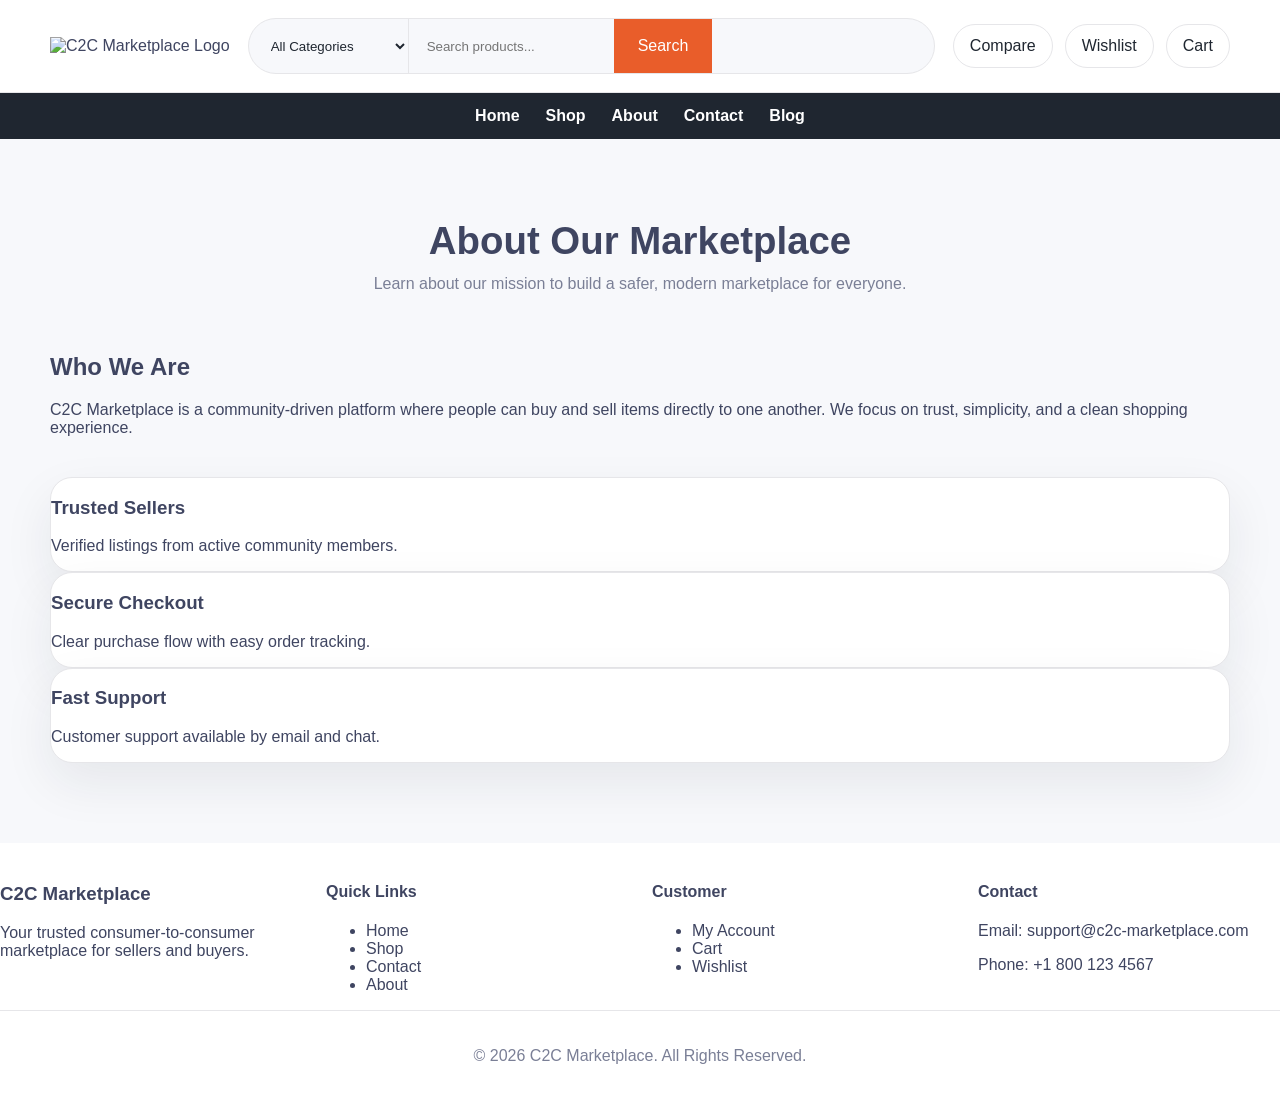
==== about-us.html @ 76de039e "msukasha a c2c marketplace" ====
<!DOCTYPE html>
<html lang="en-US">
<head>
    <meta charset="UTF-8">
    <meta name="viewport" content="width=device-width, initial-scale=1.0">
    <title>About Us - C2C Marketplace</title>
    <link rel="stylesheet" href="style.css">
    <link rel="stylesheet" href="https://cdn.jsdelivr.net/npm/swiper/swiper-bundle.min.css">
</head>
<body>
<header class="header">
    <div class="container header-flex">
        <div class="logo">
            <a href="index.html">
                <img src="Logo/msukasha-high-resolution-logo-transparent (1).png" alt="C2C Marketplace Logo">
            </a>
        </div>

        <div class="search-box">
            <select aria-label="Select category">
                <option>All Categories</option>
                <option>Electronics</option>
                <option>Furniture</option>
                <option>Fashion</option>
                <option>Accessories</option>
            </select>
            <input type="search" placeholder="Search products...">
            <button type="button">Search</button>
        </div>

        <div class="icons">
            <a href="compare.html">Compare</a>
            <a href="wishlist.html">Wishlist</a>
            <a href="cart.html">Cart</a>
        </div>
    </div>
</header>
<nav class="navbar">
    <ul>
        <li><a href="index.html">Home</a></li>
        <li><a href="shop.html">Shop</a></li>
        <li><a href="about-us.html">About</a></li>
        <li><a href="contact.html">Contact</a></li>
        <li><a href="blog.html">Blog</a></li>
    </ul>
</nav>
<main class="page-main">
<section class="page-header">
    <div class="container">
        <h1>About Our Marketplace</h1>
        <p>Learn about our mission to build a safer, modern marketplace for everyone.</p>
    </div>
</section>
<section class="container content-section">
    <div>
        <h2>Who We Are</h2>
        <p>C2C Marketplace is a community-driven platform where people can buy and sell items directly to one another. We focus on trust, simplicity, and a clean shopping experience.</p>
    </div>
    <div class="feature-grid">
        <div class="feature-card"><h3>Trusted Sellers</h3><p>Verified listings from active community members.</p></div>
        <div class="feature-card"><h3>Secure Checkout</h3><p>Clear purchase flow with easy order tracking.</p></div>
        <div class="feature-card"><h3>Fast Support</h3><p>Customer support available by email and chat.</p></div>
    </div>
</section>
</main>
<footer class="footer">
    <div class="footer-container">
        <div class="footer-col">
            <h3>C2C Marketplace</h3>
            <p>Your trusted consumer-to-consumer marketplace for sellers and buyers.</p>
        </div>
        <div class="footer-col">
            <h4>Quick Links</h4>
            <ul>
                <li><a href="index.html">Home</a></li>
                <li><a href="shop.html">Shop</a></li>
                <li><a href="contact.html">Contact</a></li>
                <li><a href="about-us.html">About</a></li>
            </ul>
        </div>
        <div class="footer-col">
            <h4>Customer</h4>
            <ul>
                <li><a href="my-account.html">My Account</a></li>
                <li><a href="cart.html">Cart</a></li>
                <li><a href="wishlist.html">Wishlist</a></li>
            </ul>
        </div>
        <div class="footer-col">
            <h4>Contact</h4>
            <p>Email: support@c2c-marketplace.com</p>
            <p>Phone: +1 800 123 4567</p>
        </div>
    </div>
    <div class="footer-bottom">
        <p>© 2026 C2C Marketplace. All Rights Reserved.</p>
    </div>
</footer>
<script src="https://cdn.jsdelivr.net/npm/swiper/swiper-bundle.min.js"></script>
<script src="script.js"></script>
</body>
</html>
---- style.css ----
/* C2C Marketplace global stylesheet */
:root {
  --primary: #e95d2a;
  --secondary: #1f2630;
  --surface: #ffffff;
  --surface-2: #f7f8fb;
  --border: #e6e6e9;
  --text: #3f4561;
  --muted: #7a7f96;
  --radius: 22px;
  --shadow: 0 20px 50px rgba(31, 36, 48, 0.08);
  --transition: 0.3s ease;
}

* { box-sizing: border-box; }
html { scroll-behavior: smooth; }
body {
  margin: 0;
  font-family: 'Inter', sans-serif;
  background: var(--surface-2);
  color: var(--text);
}
a { color: inherit; text-decoration: none; }
button { font: inherit; }
.container {
  width: min(1180px, calc(100% - 40px));
  margin: 0 auto;
}
.header {
  background: var(--surface);
  position: sticky;
  top: 0;
  z-index: 100;
  border-bottom: 1px solid var(--border);
}
.header-flex {
  display: flex;
  align-items: center;
  justify-content: space-between;
  gap: 18px;
  padding: 18px 0;
}
.logo img { max-height: 56px; width: auto; display: block; }
.search-box {
  display: flex;
  align-items: center;
  flex: 1;
  min-width: 280px;
  border: 1px solid var(--border);
  border-radius: 999px;
  background: var(--surface-2);
  overflow: hidden;
}
.search-box select,
.search-box input {
  border: none;
  outline: none;
  background: transparent;
  padding: 0 18px;
  height: 54px;
  color: var(--secondary);
}
.search-box select { min-width: 160px; border-right: 1px solid var(--border); }
.search-box button {
  border: none;
  background: var(--primary);
  color: #fff;
  padding: 0 24px;
  height: 54px;
  cursor: pointer;
  transition: background var(--transition);
}
.search-box button:hover { background: #d54d20; }
.icons {
  display: flex;
  gap: 12px;
}
.icons a {
  display: inline-flex;
  align-items: center;
  justify-content: center;
  padding: 12px 16px;
  border-radius: 999px;
  background: var(--surface);
  border: 1px solid var(--border);
  color: var(--secondary);
  transition: var(--transition);
}
.icons a:hover { color: var(--primary); border-color: rgba(233,93,42,0.24); }
.navbar { background: var(--secondary); }
.navbar ul {
  display: flex;
  justify-content: center;
  flex-wrap: wrap;
  gap: 26px;
  list-style: none;
  margin: 0;
  padding: 14px 0;
}
.navbar li a { color: #fff; font-weight: 600; transition: var(--transition); }
.navbar li a:hover { color: var(--primary); }
.page-main { padding: 40px 0 80px; }
.page-header { padding: 40px 0; }
.page-header .container { text-align: center; }
.page-header h1 { margin: 0 0 12px; font-size: clamp(2.4rem, 3vw, 3.8rem); }
.page-header p { margin: 0; color: var(--muted); max-width: 700px; margin-inline: auto; }
.hero { padding: 60px 0; }
.hero-grid { display: grid; gap: 36px; align-items: center; grid-template-columns: minmax(0, 1.1fr) minmax(320px, 1fr); }
.eyebrow { display: inline-block; text-transform: uppercase; letter-spacing: 0.14em; color: var(--primary); margin-bottom: 18px; font-size: 0.82rem; }
.hero-copy h1 { font-size: clamp(2.8rem, 4vw, 4.8rem); margin: 0 0 24px; line-height: 1.04; }
.hero-copy p { max-width: 520px; color: var(--muted); margin-bottom: 28px; }
.hero-cta { display: flex; flex-wrap: wrap; gap: 14px; }
.button { display: inline-flex; align-items: center; justify-content: center; padding: 14px 28px; border-radius: 999px; background: var(--primary); color: #fff; border: none; cursor: pointer; transition: transform var(--transition), background var(--transition); }
.button:hover { transform: translateY(-1px); background: #d54d20; }
.button-secondary { background: #fff; color: var(--secondary); border: 1px solid var(--border); }
.button-secondary:hover { background: #f8f8fb; }
.hero-image img { width: 100%; border-radius: 24px; box-shadow: var(--shadow); }
.section-heading { text-align: center; margin-bottom: 30px; }
.section-heading h2 { margin: 0; font-size: clamp(2rem, 3vw, 2.8rem); }
.section-heading p { color: var(--muted); margin-top: 12px; }
.featured-products .product-grid,
.category-grid,
.product-list,
.dashboard-grid,
.blog-grid,
.compare-grid,
.messages-grid { display: grid; gap: 24px; }
.product-grid { grid-template-columns: repeat(auto-fit, minmax(240px, 1fr)); }
.card, .feature-card, .dashboard-card, .compare-card, .message-card, .blog-card, .product-card { background: var(--surface); border: 1px solid var(--border); border-radius: var(--radius); box-shadow: var(--shadow); overflow: hidden; }
.card img, .blog-card img, .product-card img { width: 100%; display: block; }
.card-body { padding: 24px; }
.card-body h3 { margin: 0 0 12px; }
.card-body p { margin: 0 0 18px; color: var(--muted); }
.price { display: inline-block; color: var(--primary); font-weight: 700; }
.category-grid { grid-template-columns: repeat(auto-fit, minmax(180px, 1fr)); }
.category-card { padding: 40px 24px; text-align: center; border-radius: var(--radius); }
.content-section { display: grid; gap: 24px; }
.feature-grid { grid-template-columns: repeat(auto-fit, minmax(220px, 1fr)); }
.contact-grid { display: grid; grid-template-columns: 1.2fr 1fr; gap: 32px; }
.contact-details, .contact-form { background: var(--surface); border: 1px solid var(--border); border-radius: var(--radius); padding: 32px; }
.contact-box { margin-top: 18px; padding: 20px; background: var(--surface-2); border-radius: 18px; }
.contact-form label, .checkout-form label, .auth-card label { display: block; margin-top: 18px; margin-bottom: 8px; color: var(--secondary); }
.contact-form input, .contact-form textarea, .checkout-form input, .auth-card input { width: 100%; padding: 14px 18px; border: 1px solid var(--border); border-radius: 16px; background: #fff; color: var(--secondary); }
.contact-form textarea { resize: vertical; }
.blog-grid { grid-template-columns: repeat(auto-fit, minmax(320px, 1fr)); }
.blog-card { display: grid; grid-template-rows: auto 1fr; }
.blog-card div { padding: 24px; }
.product-list { grid-template-columns: 1fr; }
.product-card { display: grid; grid-template-columns: 320px minmax(0, 1fr); }
.product-card img { height: 100%; object-fit: cover; }
.product-card div { padding: 24px; }
.product-actions { display: flex; flex-wrap: wrap; gap: 12px; margin-top: 18px; }
.link-button { color: var(--primary); font-weight: 600; }
.cart-page { background: var(--surface); border: 1px solid var(--border); border-radius: var(--radius); padding: 24px; }
.cart-table { display: grid; gap: 12px; }
.cart-row { display: grid; grid-template-columns: 2.5fr 1fr 1fr 1fr; gap: 18px; align-items: center; padding: 16px 0; border-bottom: 1px solid var(--border); }
.cart-header { font-weight: 700; color: var(--secondary); border-bottom: 1px solid var(--border); }
.product-info { display: flex; align-items: center; gap: 16px; }
.product-info img { width: 80px; border-radius: 16px; }
.cart-total, .cart-actions { display: flex; justify-content: space-between; align-items: center; padding: 18px 0; }
.checkout-grid { display: grid; grid-template-columns: 1.2fr 0.8fr; gap: 32px; }
.checkout-form, .checkout-summary, .account-card, .message-card { padding: 32px; }
.checkout-form { background: var(--surface); border: 1px solid var(--border); border-radius: var(--radius); }
.checkout-summary { background: var(--surface); border: 1px solid var(--border); border-radius: var(--radius); }
.summary-item, .summary-total { display: flex; justify-content: space-between; margin-bottom: 16px; }
.summary-total { font-weight: 700; border-top: 1px solid var(--border); padding-top: 16px; }
.track-order-card { max-width: 700px; margin: 0 auto; background: var(--surface); border: 1px solid var(--border); border-radius: var(--radius); padding: 32px; }
.tracking-status { margin-top: 24px; }
.tracking-status h3 { margin-bottom: 12px; }
.tracking-status ul { margin: 0; padding-left: 20px; color: var(--muted); }
.account-grid { grid-template-columns: repeat(auto-fit, minmax(240px, 1fr)); }
.account-card { background: var(--surface); border: 1px solid var(--border); border-radius: var(--radius); }
.auth-page { min-height: calc(100vh - 220px); display: grid; place-items: center; padding: 40px 0; }
.auth-card { width: min(480px, 100%); background: var(--surface); border: 1px solid var(--border); border-radius: var(--radius); padding: 36px; }
.auth-card h1 { margin-top: 0; }
.auth-card input { width: 100%; }
.auth-note { margin-top: 18px; color: var(--muted); }
.dashboard-grid { grid-template-columns: repeat(auto-fit, minmax(220px, 1fr)); }
.dashboard-card { padding: 32px; text-align: center; }
.messages-grid { grid-template-columns: repeat(auto-fit, minmax(280px, 1fr)); }
.message-card { padding: 28px; }
.footer { background: var(--surface); padding: 40px 0 24px; }
.footer-container { display: grid; grid-template-columns: repeat(auto-fit, minmax(210px, 1fr)); gap: 24px; }
.footer h3, .footer h4 { margin-top: 0; }
.footer-bottom { text-align: center; padding-top: 20px; color: var(--muted); border-top: 1px solid var(--border); }
@media (max-width: 920px) {
  .hero-grid, .checkout-grid, .contact-grid { grid-template-columns: 1fr; }
  .product-card { grid-template-columns: 1fr; }
  .search-box { min-width: 0; }
}
@media (max-width: 680px) {
  .header-flex { flex-direction: column; align-items: stretch; }
  .search-box select, .search-box input, .search-box button { height: 48px; }
  .navbar ul { gap: 14px; }
  .card-body, .feature-card, .contact-details, .contact-form, .auth-card, .checkout-form, .checkout-summary { padding: 24px; }
}
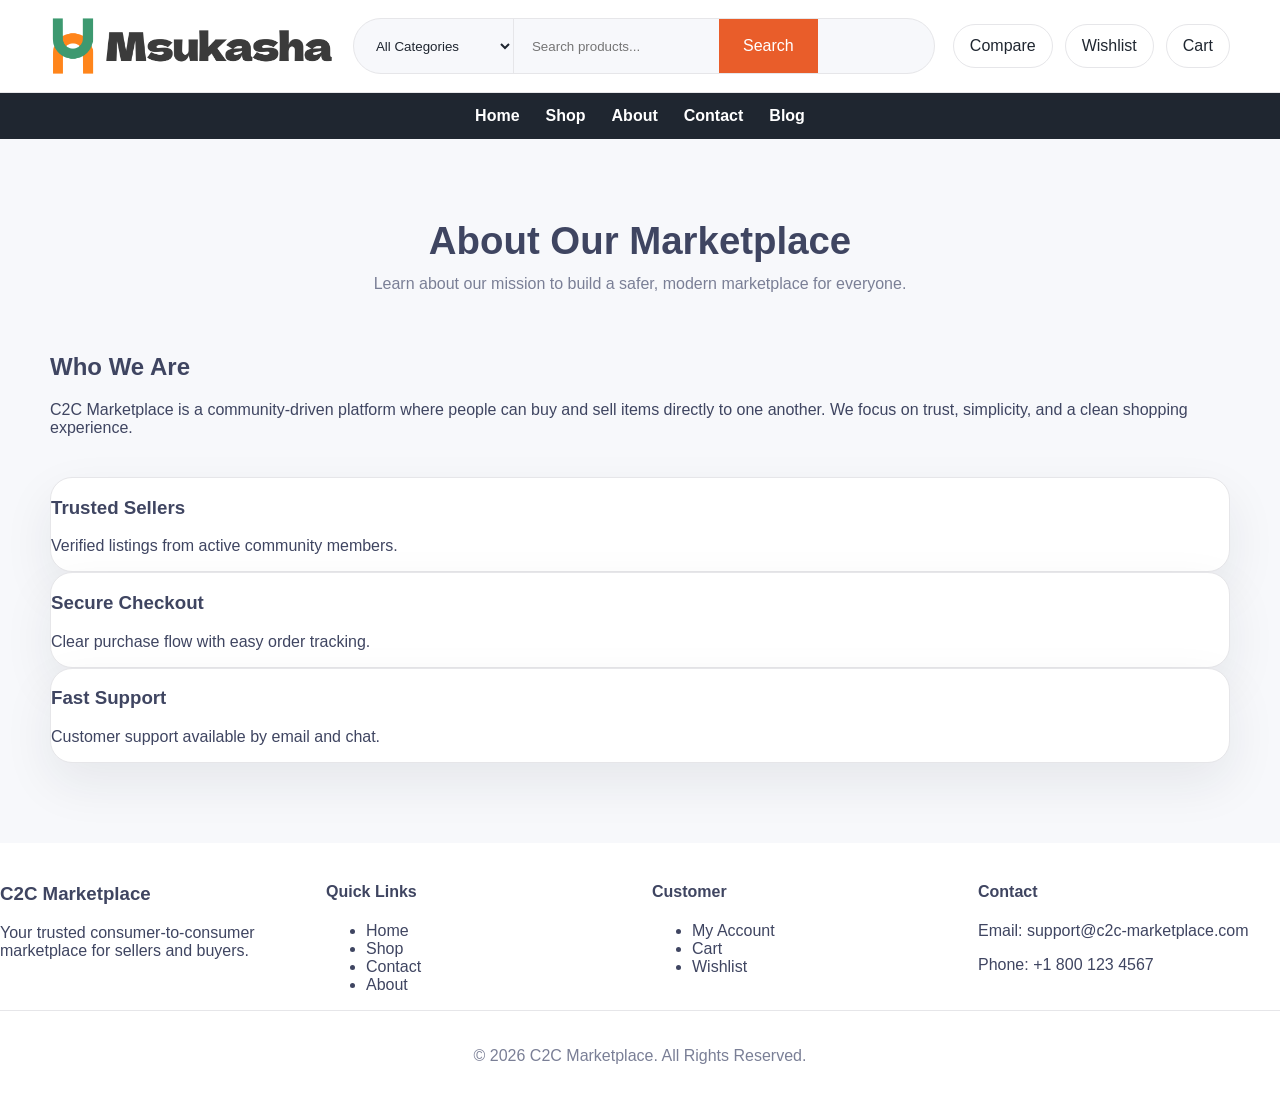
==== commit 3baffcde: "ukasha" ====
--- a/about-us.html
+++ b/about-us.html
@@ -12,7 +12,7 @@
     <div class="container header-flex">
         <div class="logo">
             <a href="index.html">
-                <img src="Logo/msukasha-high-resolution-logo-transparent (1).png" alt="C2C Marketplace Logo">
+                <img src="msukasha-high-resolution-logo-transparent (1).png" alt="C2C Marketplace Logo">
             </a>
         </div>
 
